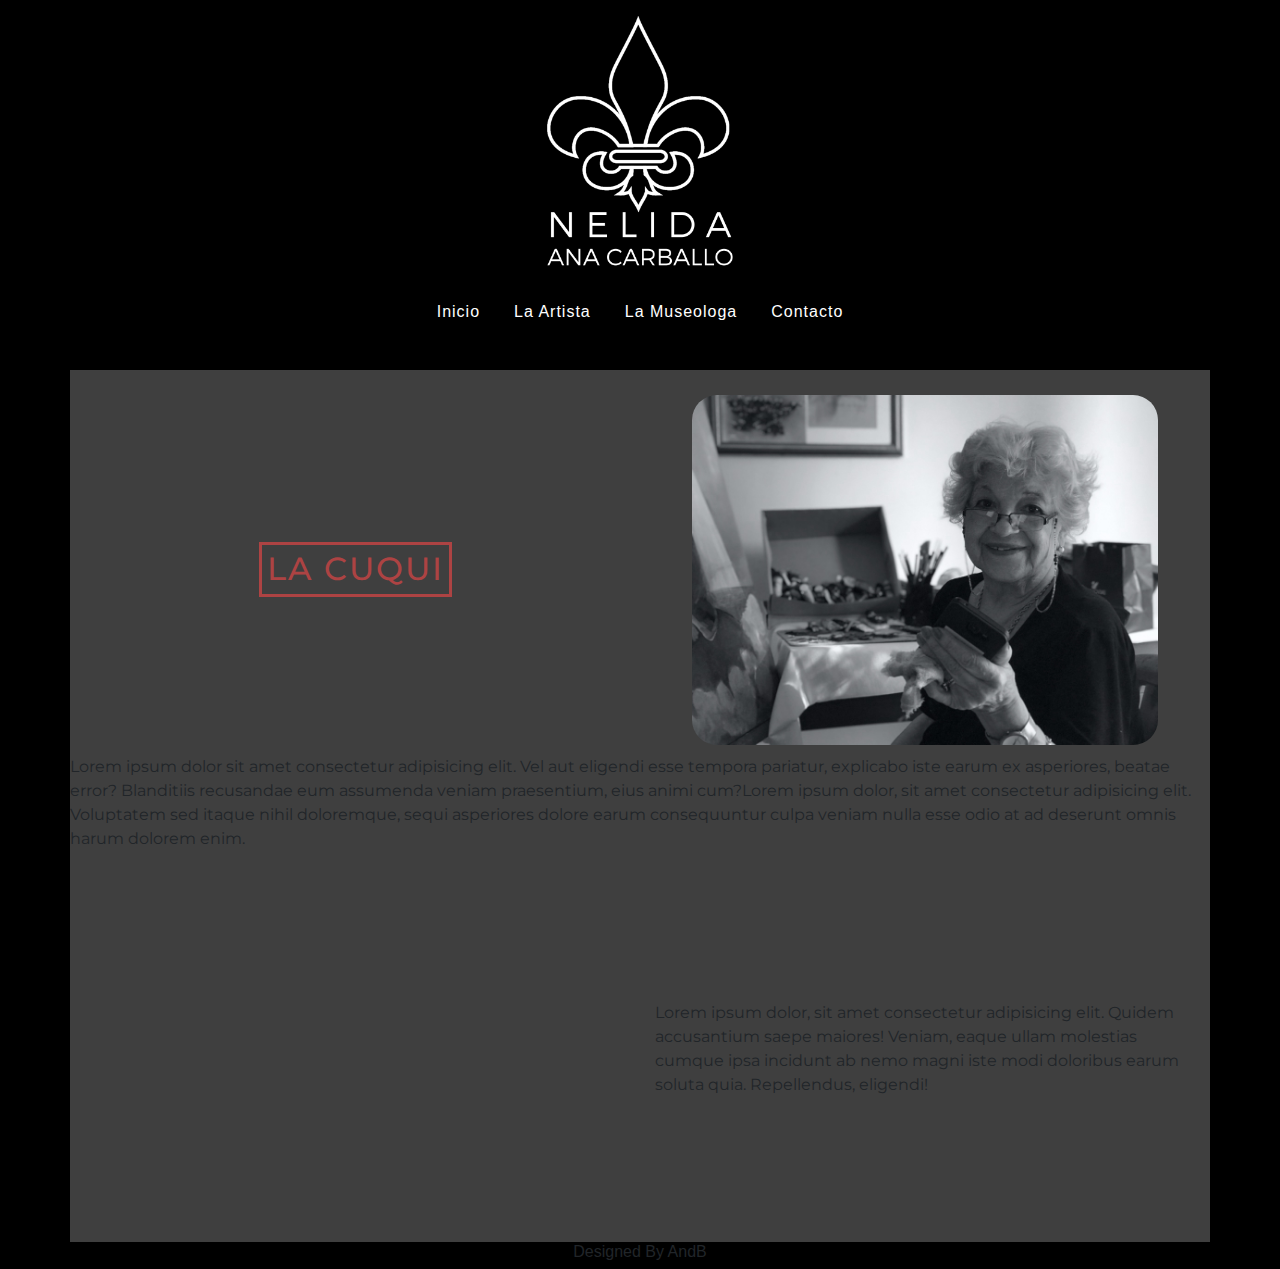
==== la-cuqui.html @ 4b029c56 "todos los archivos" ====
<!DOCTYPE html>
<html lang="es">
<head>
    <meta charset="UTF-8">
    <meta name="viewport" content="width=device-width, initial-scale=1.0">
    <meta name="keywords" content="galeria, pintura, arte, cuadros, oleo, tempera">
    <meta name="description" content="Galeria de Arte ON line de la artista Nelida Ana Carballo">
    <title>La Cuqui-Nelida Ana Carballo</title>
    <link rel="stylesheet" href="https://stackpath.bootstrapcdn.com/bootstrap/4.5.2/css/bootstrap.min.css" integrity="sha384-JcKb8q3iqJ61gNV9KGb8thSsNjpSL0n8PARn9HuZOnIxN0hoP+VmmDGMN5t9UJ0Z" crossorigin="anonymous">
    <link href="https://fonts.googleapis.com/css2?family=Dancing+Script:wght@700&display=swap" rel="stylesheet">
    <link href="https://fonts.googleapis.com/css2?family=Montserrat:ital,wght@0,100;0,200;0,300;0,400;0,500;0,600;0,700;0,800;0,900;1,100;1,200;1,300;1,400;1,500;1,600;1,700;1,800;1,900&display=swap" rel="stylesheet">
    <link rel="stylesheet" href="style.css">
</head>
<body>
        <header class="container headerSections">
            <div class="row d-flex justify-content-center">
                <img src="Imagenes\logo.png" alt="logo" class="logoPages" >
            </div>
            <div class=" d-flex justify-content-center">
                <div class="row d-flex justify-content-center">
                    <ul class="nav d-flex justify-content-center">
                        <li><a href="index.html">Inicio</a></li>
                        <li><a href="la-artista.html">La Artista</a></li>
                        <li><a href="la-museologa.html">La Museologa</a></li>
                        <li><a href="contacto.html">Contacto</a></li>    
                    </ul>
                </div>               
            </div>
        </header>   
        <main class="container">
            <div class="row pad-1">
                <div class="col-sm d-flex justify-content-center align-items-center"> <h2 class>LA CUQUI</h2> </div>
                <div class="col-sm d-flex justify-content-center">
                    <img src="Imagenes\fondocubn.jpg" alt="" class="img overflow-auto">
                </div>
            </div>
            <div class="row pad-1">
                <p>Lorem ipsum dolor sit amet consectetur adipisicing elit. Vel aut eligendi esse tempora pariatur, explicabo iste earum ex asperiores, beatae error? Blanditiis recusandae eum assumenda veniam praesentium, eius animi cum?Lorem ipsum dolor, sit amet consectetur adipisicing elit. Voluptatem sed itaque nihil doloremque, sequi asperiores dolore earum consequuntur culpa veniam nulla esse odio at ad deserunt omnis harum dolorem enim.</p>
            </div>
            <div class="row pad-1">
                <div class="col-sm d-flex justify-content-center">
                    <iframe width="400" height="350" src="https://www.youtube.com/embed/pLj9hI_3OcM" frameborder="0" allow="accelerometer; autoplay; clipboard-write; encrypted-media; gyroscope; picture-in-picture" allowfullscreen></iframe>
                </div>
                <div class="col-sm d-flex justify-content-center align-items-center pad-1">
                     <p>Lorem ipsum dolor, sit amet consectetur adipisicing elit. Quidem accusantium saepe maiores! Veniam, eaque ullam molestias cumque ipsa incidunt ab nemo magni iste modi doloribus earum soluta quia. Repellendus, eligendi!</p>
                </div>

            </div>
        </main>
        <footer class="container d-flex justify-content-center">
            <div class="row">
                <h6>Designed By AndB</h6>
            </div>
        </footer>






</body>
</html>
---- style.css ----
.logoIndex {
  height: 400px;
  width: auto;
}

h1 {
  font-family: 'Montserrat', sans-serif;
  border-bottom: white solid 1px;
  letter-spacing: 2px;
  color: white;
}

.headerIndex {
  width: 100%;
  margin: 100px;
  margin-left: 0px;
  margin-right: 0px;
}

h2 {
  font-family: 'Montserrat', sans-serif;
  letter-spacing: 2px;
  color: #ad4343;
  margin-top: 7px;
  border: #ad4343 solid 3px;
  padding: 5px;
}

.headerSections {
  height: 300px;
}

.logoPages {
  height: 300px;
  width: auto;
}

main {
  position: center;
  padding: 15px;
  margin-top: 70px;
  background-color: rgba(128, 128, 128, 0.493);
}

main p {
  font-family: 'Montserrat', sans-serif;
}

main .pad-1 {
  padding-top: 10px;
}

/*CONTACTO*/
form {
  border: #ad4343 solid 3px;
}

button {
  background-color: rgba(128, 128, 128, 0);
  padding: 5px;
  margin: 10px;
  border: #ad4343 solid 3px;
}

input {
  margin: 10px;
  border-radius: 3px;
  background-color: rgba(128, 128, 128, 0);
  border: #ad4343 solid 3px;
  color: black;
}

textarea {
  height: 200px;
  min-height: 200px;
  width: 80%;
  background-color: rgba(128, 128, 128, 0);
  border: #ad4343 solid 3px;
}

#email {
  width: 100%;
}

.email {
  margin-left: 10px;
  margin-right: 10px;
}

button:hover {
  -webkit-transform: scale(1.2);
          transform: scale(1.2);
}

body {
  height: auto;
  width: 100%;
  max-height: auto;
  background-color: black;
}

section {
  position: absolute;
  width: 100%;
}

header {
  position: center;
}

ul {
  height: 100%;
  padding: auto;
}

ul li:hover {
  -webkit-transform: scale(1.1);
          transform: scale(1.1);
  -webkit-transition: 0,8s;
  transition: 0,8s;
}

ul a {
  letter-spacing: 1px;
  text-decoration: none;
  font-family: 'Montserrat Alternates', sans-serif;
  padding: 3px;
  padding-left: 17px;
  padding-right: 17px;
  color: white;
  -webkit-transition: 0.5s;
  transition: 0.5s;
}

ul a:hover {
  background-color: #ad4343;
  text-decoration: none;
  color: #4b4a4a;
}

footer {
  position: bottom;
}

.img {
  height: 350px;
  width: auto;
  border-radius: 25px;
}
/*# sourceMappingURL=style.css.map */
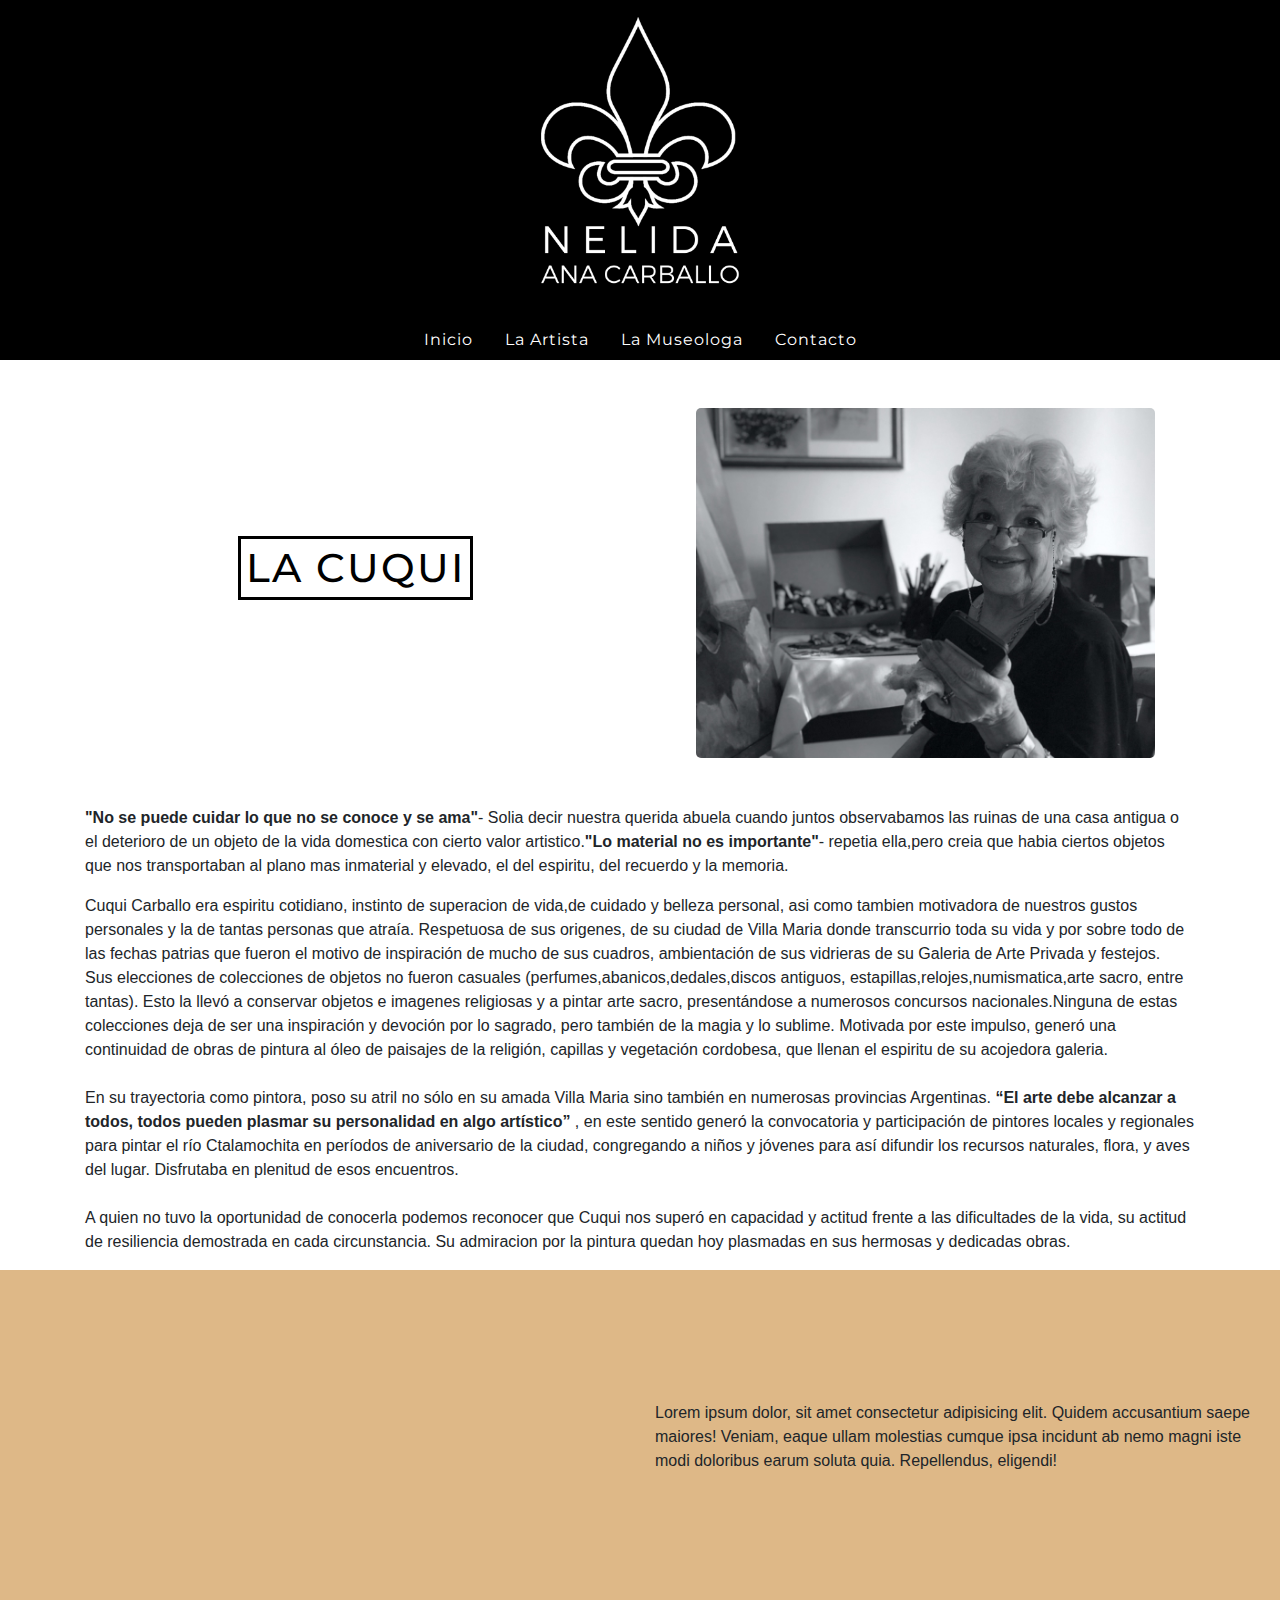
==== commit 464e9a84: "bootstrap nuevo" ====
--- a/la-cuqui.html
+++ b/la-cuqui.html
@@ -1,62 +1,81 @@
 <!DOCTYPE html>
-<html lang="es">
+<html lang="en">
 <head>
     <meta charset="UTF-8">
     <meta name="viewport" content="width=device-width, initial-scale=1.0">
-    <meta name="keywords" content="galeria, pintura, arte, cuadros, oleo, tempera">
-    <meta name="description" content="Galeria de Arte ON line de la artista Nelida Ana Carballo">
-    <title>La Cuqui-Nelida Ana Carballo</title>
     <link rel="stylesheet" href="https://stackpath.bootstrapcdn.com/bootstrap/4.5.2/css/bootstrap.min.css" integrity="sha384-JcKb8q3iqJ61gNV9KGb8thSsNjpSL0n8PARn9HuZOnIxN0hoP+VmmDGMN5t9UJ0Z" crossorigin="anonymous">
     <link href="https://fonts.googleapis.com/css2?family=Dancing+Script:wght@700&display=swap" rel="stylesheet">
     <link href="https://fonts.googleapis.com/css2?family=Montserrat:ital,wght@0,100;0,200;0,300;0,400;0,500;0,600;0,700;0,800;0,900;1,100;1,200;1,300;1,400;1,500;1,600;1,700;1,800;1,900&display=swap" rel="stylesheet">
+    <link rel="stylesheet" href="https://cdnjs.cloudflare.com/ajax/libs/animate.css/4.1.1/animate.min.css"/>
     <link rel="stylesheet" href="style.css">
+    <title>La Cuqui - Nelida Ana Carballo</title>
 </head>
 <body>
-        <header class="container headerSections">
-            <div class="row d-flex justify-content-center">
-                <img src="Imagenes\logo.png" alt="logo" class="logoPages" >
+    <div class="jumbotron-fluid text-center" style="background-color: black;">
+        <img src="Imagenes\logo.png" alt="" style="width: 25%; overflow: hidden;">
+    </div>
+    <nav style="background-color: black;">
+        <ul class="nav justify-content-center">
+            <li class="nav-item">
+              <a class="nav-link" href="index.html">Inicio</a>
+            </li>
+            <li class="nav-item">
+              <a class="nav-link" href="la-artista.html">La Artista</a>
+            </li>
+            <li class="nav-item">
+              <a class="nav-link" href="la-museologa.html">La Museologa</a>
+            </li>
+            <li class="nav-item">
+                <a class="nav-link" href="contacto.html">Contacto</a>
+              </li>
+          </ul>
+    </nav>
+    <div class="container">
+        <div class="row mt-5">
+            <div class="col-sm d-flex justify-content-center align-items-center ">
+                 <h2 class="">LA CUQUI</h2> 
             </div>
-            <div class=" d-flex justify-content-center">
-                <div class="row d-flex justify-content-center">
-                    <ul class="nav d-flex justify-content-center">
-                        <li><a href="index.html">Inicio</a></li>
-                        <li><a href="la-artista.html">La Artista</a></li>
-                        <li><a href="la-museologa.html">La Museologa</a></li>
-                        <li><a href="contacto.html">Contacto</a></li>    
-                    </ul>
-                </div>               
+            <div class="col-sm d-flex justify-content-center">
+                <img src="Imagenes\fondocubn.jpg" alt="" class="img" style="width: 85%;overflow: hidden;">
             </div>
-        </header>   
-        <main class="container">
-            <div class="row pad-1">
-                <div class="col-sm d-flex justify-content-center align-items-center"> <h2 class>LA CUQUI</h2> </div>
-                <div class="col-sm d-flex justify-content-center">
-                    <img src="Imagenes\fondocubn.jpg" alt="" class="img overflow-auto">
-                </div>
+        </div>
+    </div>
+    <div class="container mt-5 animate__animated animate__slideInLeft" > 
+               
+        <p> <strong> "No se puede cuidar lo que no se conoce y se ama"</strong>- Solia decir nuestra querida abuela cuando juntos observabamos las ruinas de una casa antigua o el deterioro de un objeto de la vida domestica con cierto valor artistico.<strong>"Lo material no es importante"</strong>- repetia ella,pero creia que habia ciertos objetos que nos transportaban al plano mas inmaterial y elevado, el del espiritu, del recuerdo y la memoria.</p>
+       
+    </div>
+    <div class="container">  
+        <p class="animate__animated animate__slideInRight">
+            Cuqui Carballo era espiritu cotidiano, instinto de superacion de vida,de cuidado y belleza personal, asi como tambien motivadora de nuestros gustos personales y la de tantas personas que atraía. 
+            Respetuosa de sus origenes, de su ciudad de Villa Maria donde transcurrio toda su vida y por sobre todo de las fechas patrias que fueron el motivo de inspiración de mucho de sus cuadros, ambientación de sus vidrieras de su Galeria de Arte Privada y festejos. <br> 
+            Sus elecciones de colecciones de objetos no fueron casuales (perfumes,abanicos,dedales,discos antiguos, estapillas,relojes,numismatica,arte sacro, entre tantas). Esto la llevó a conservar objetos e imagenes religiosas y a pintar arte sacro, presentándose a numerosos concursos nacionales.Ninguna de estas colecciones deja de ser una inspiración y devoción por lo sagrado, pero también de la magia y lo sublime. 
+            Motivada por este impulso, generó una continuidad de obras de pintura al óleo de paisajes de la religión, capillas y vegetación cordobesa, que llenan el espiritu de su acojedora galeria. <br>
+            <br>
+            En su trayectoria como pintora, poso su atril no sólo en su amada Villa Maria sino también en numerosas provincias Argentinas. <strong> “El arte debe alcanzar a todos, todos pueden plasmar su personalidad en algo artístico” </strong>, en este sentido generó la convocatoria y  participación de  pintores locales y regionales para pintar el río Ctalamochita en períodos de aniversario de la ciudad, congregando a niños y jóvenes para así difundir los recursos naturales, flora, y aves del lugar. Disfrutaba en plenitud de esos encuentros. <br>
+            <br> 
+            A quien no tuvo la oportunidad de conocerla podemos reconocer que Cuqui nos superó en capacidad y actitud frente a las dificultades de la vida, su actitud de resiliencia demostrada en cada circunstancia. Su admiracion por la pintura quedan hoy plasmadas en sus hermosas y dedicadas obras.  
+        </p>
+    </div>
+    <div class="container-fluid animate__animated animate__rubberBand " style="background-color: burlywood;">
+        <div class="row ">
+            <div class="col-sm d-flex justify-content-center">
+                <iframe width="400" height="350" src="https://www.youtube.com/embed/pLj9hI_3OcM" frameborder="0" allow="accelerometer; autoplay; clipboard-write; encrypted-media; gyroscope; picture-in-picture" allowfullscreen></iframe>
             </div>
-            <div class="row pad-1">
-                <p>Lorem ipsum dolor sit amet consectetur adipisicing elit. Vel aut eligendi esse tempora pariatur, explicabo iste earum ex asperiores, beatae error? Blanditiis recusandae eum assumenda veniam praesentium, eius animi cum?Lorem ipsum dolor, sit amet consectetur adipisicing elit. Voluptatem sed itaque nihil doloremque, sequi asperiores dolore earum consequuntur culpa veniam nulla esse odio at ad deserunt omnis harum dolorem enim.</p>
+            <div class="col-sm d-flex justify-content-center align-items-center pad-1" >
+                <p>Lorem ipsum dolor, sit amet consectetur adipisicing elit. Quidem accusantium saepe maiores! Veniam, eaque ullam molestias cumque ipsa incidunt ab nemo magni iste modi doloribus earum soluta quia. Repellendus, eligendi!</p>
             </div>
-            <div class="row pad-1">
-                <div class="col-sm d-flex justify-content-center">
-                    <iframe width="400" height="350" src="https://www.youtube.com/embed/pLj9hI_3OcM" frameborder="0" allow="accelerometer; autoplay; clipboard-write; encrypted-media; gyroscope; picture-in-picture" allowfullscreen></iframe>
-                </div>
-                <div class="col-sm d-flex justify-content-center align-items-center pad-1">
-                     <p>Lorem ipsum dolor, sit amet consectetur adipisicing elit. Quidem accusantium saepe maiores! Veniam, eaque ullam molestias cumque ipsa incidunt ab nemo magni iste modi doloribus earum soluta quia. Repellendus, eligendi!</p>
-                </div>
 
-            </div>
-        </main>
-        <footer class="container d-flex justify-content-center">
-            <div class="row">
-                <h6>Designed By AndB</h6>
-            </div>
-        </footer>
-
-
-
-
-
-
+        </div>
+    </div>
+    <div class="jumbotron mt-3" style="background-color: black;"></div>
+        <!--SCRIPTS-->
+        <script src="https://code.jquery.com/jquery-3.2.1.slim.min.js" integrity="sha384-KJ3o2DKtIkvYIK3UENzmM7KCkRr/rE9/Qpg6aAZGJwFDMVNA/GpGFF93hXpG5KkN" crossorigin="anonymous"></script>
+        <script src="https://cdnjs.cloudflare.com/ajax/libs/popper.js/1.12.9/umd/popper.min.js" integrity="sha384-ApNbgh9B+Y1QKtv3Rn7W3mgPxhU9K/ScQsAP7hUibX39j7fakFPskvXusvfa0b4Q" crossorigin="anonymous"></script>
+        <script src="https://maxcdn.bootstrapcdn.com/bootstrap/4.0.0/js/bootstrap.min.js" integrity="sha384-JZR6Spejh4U02d8jOt6vLEHfe/JQGiRRSQQxSfFWpi1MquVdAyjUar5+76PVCmYl" crossorigin="anonymous"></script>
+        <script src="js/wow.min.js"></script>
+        <script>
+        new WOW().init();
+        </script>
 </body>
 </html>--- a/style.css
+++ b/style.css
@@ -17,17 +17,39 @@
   margin-right: 0px;
 }
 
+.frases {
+  font-size: 30px;
+  letter-spacing: 10px;
+  text-shadow: grey 2px 1px;
+}
+
 h2 {
   font-family: 'Montserrat', sans-serif;
   letter-spacing: 2px;
-  color: #ad4343;
+  font-size: 40px;
+  color: black;
+  margin-top: 20px;
+  margin-bottom: 50px;
+  border: black solid 3px;
+  padding: 5px;
+}
+
+h3 {
+  font-family: 'Montserrat', sans-serif;
+  letter-spacing: 2px;
+  color: black;
   margin-top: 7px;
-  border: #ad4343 solid 3px;
+  border: black solid 3px;
   padding: 5px;
 }
 
 .headerSections {
   height: 300px;
+  background-color: black;
+}
+
+.navBlack {
+  background-color: black;
 }
 
 .logoPages {
@@ -39,7 +61,7 @@
   position: center;
   padding: 15px;
   margin-top: 70px;
-  background-color: rgba(128, 128, 128, 0.493);
+  background-color: white;
 }
 
 main p {
@@ -50,23 +72,29 @@
   padding-top: 10px;
 }
 
+/*Slides*/
+.slideStyle {
+  width: 400px;
+  overflow: hidden;
+}
+
 /*CONTACTO*/
 form {
-  border: #ad4343 solid 3px;
+  border: black solid 3px;
 }
 
 button {
   background-color: rgba(128, 128, 128, 0);
   padding: 5px;
   margin: 10px;
-  border: #ad4343 solid 3px;
+  border: black solid 3px;
 }
 
 input {
   margin: 10px;
   border-radius: 3px;
   background-color: rgba(128, 128, 128, 0);
-  border: #ad4343 solid 3px;
+  border: black solid 3px;
   color: black;
 }
 
@@ -75,7 +103,7 @@
   min-height: 200px;
   width: 80%;
   background-color: rgba(128, 128, 128, 0);
-  border: #ad4343 solid 3px;
+  border: black solid 3px;
 }
 
 #email {
@@ -92,38 +120,15 @@
           transform: scale(1.2);
 }
 
-body {
-  height: auto;
-  width: 100%;
-  max-height: auto;
-  background-color: black;
-}
-
-section {
-  position: absolute;
-  width: 100%;
-}
-
-header {
-  position: center;
-}
-
-ul {
-  height: 100%;
-  padding: auto;
-}
-
-ul li:hover {
-  -webkit-transform: scale(1.1);
-          transform: scale(1.1);
+li:hover {
   -webkit-transition: 0,8s;
   transition: 0,8s;
 }
 
-ul a {
+a {
   letter-spacing: 1px;
   text-decoration: none;
-  font-family: 'Montserrat Alternates', sans-serif;
+  font-family: 'Montserrat', sans-serif;
   padding: 3px;
   padding-left: 17px;
   padding-right: 17px;
@@ -132,19 +137,15 @@
   transition: 0.5s;
 }
 
-ul a:hover {
-  background-color: #ad4343;
+a:hover {
+  background-color: white;
   text-decoration: none;
   color: #4b4a4a;
-}
-
-footer {
-  position: bottom;
 }
 
 .img {
   height: 350px;
   width: auto;
-  border-radius: 25px;
+  border-radius: 5px;
 }
 /*# sourceMappingURL=style.css.map */